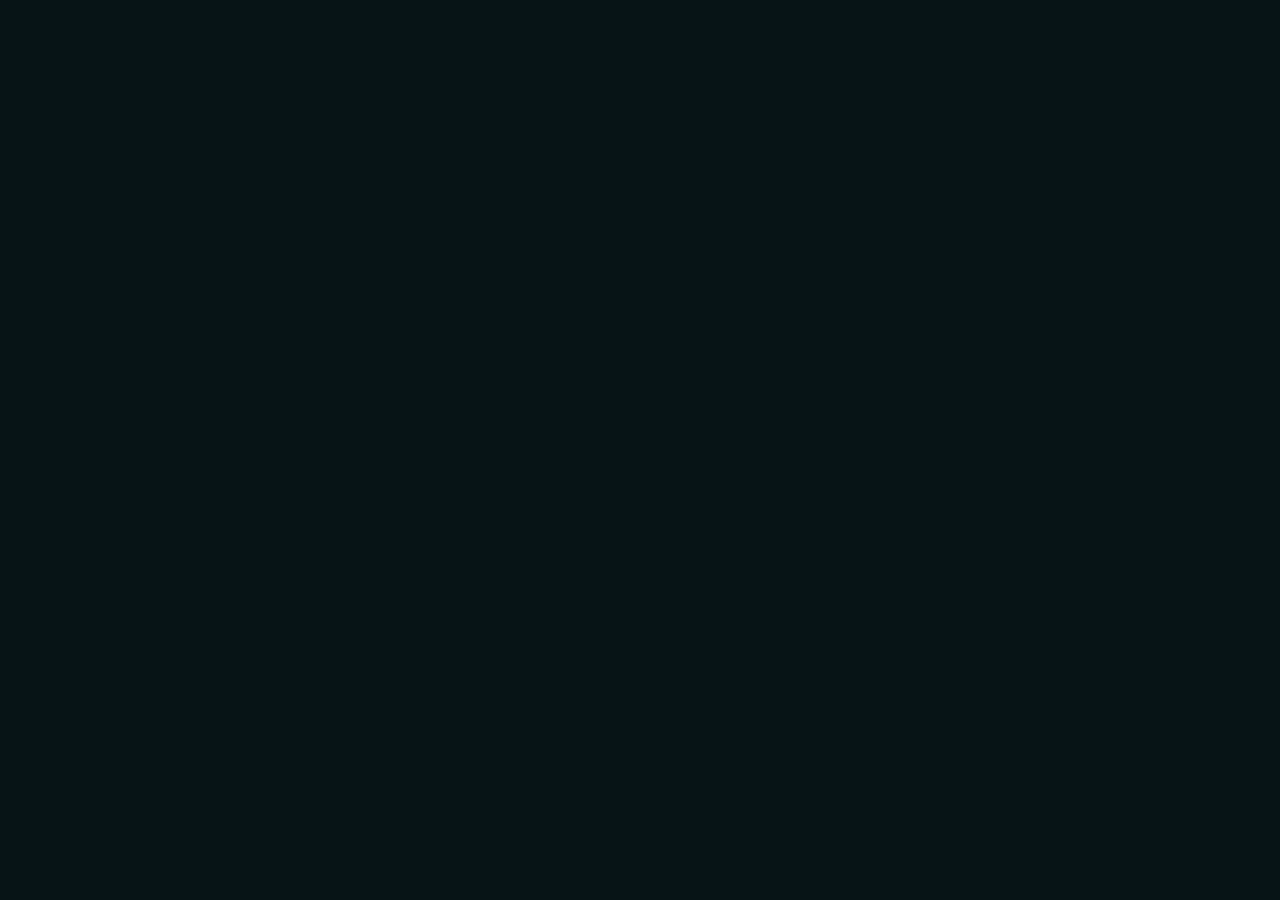
==== ajouter.html @ ba020e1e "Create ajouter.html" ====
<!DOCTYPE html>
<html lang="fr">

<head>
    <meta charset="UTF-8">
    <meta name="viewport" content="width=device-width, initial-scale=1.0">

    <title>Ajouter un voyage</title>

    <link rel="stylesheet" href="style.css">
</head>

<body>

    <main class="page-ajouter">

    </main>

</body>

</html>
---- style.css ----
* {
    box-sizing: border-box;
}

html,
body {
    margin: 0;
    width: 100%;
    height: 100%;
    overflow: hidden;
}

body {
    background: #071416;
}

.accueil {
    position: relative;

    width: 100%;
    max-width: 500px;
    height: 100dvh;

    margin: auto;

    background-image: url("fond.png");
    background-size: 100% auto;
    background-position: center top;
    background-repeat: no-repeat;

    overflow: hidden;
}


/* =========================
   ZONES DE CLIC — TEST
========================= */

.zone-clic {
    position: absolute;

    display: block;

    z-index: 10;

    /* VISIBLES POUR LES TESTS */
    background: rgba(255, 0, 0, .25);
    border: 1px solid red;
}


/* MES VOYAGES — zone du haut */

.zone-voyages {
    left: 25%;
    bottom: 95px;

    width: 50%;
    height: 50px;
}


/* AJOUTER — zone du bas */

.zone-ajouter {
    left: 25%;
    bottom: 30px;

    width: 50%;
    height: 50px;
}
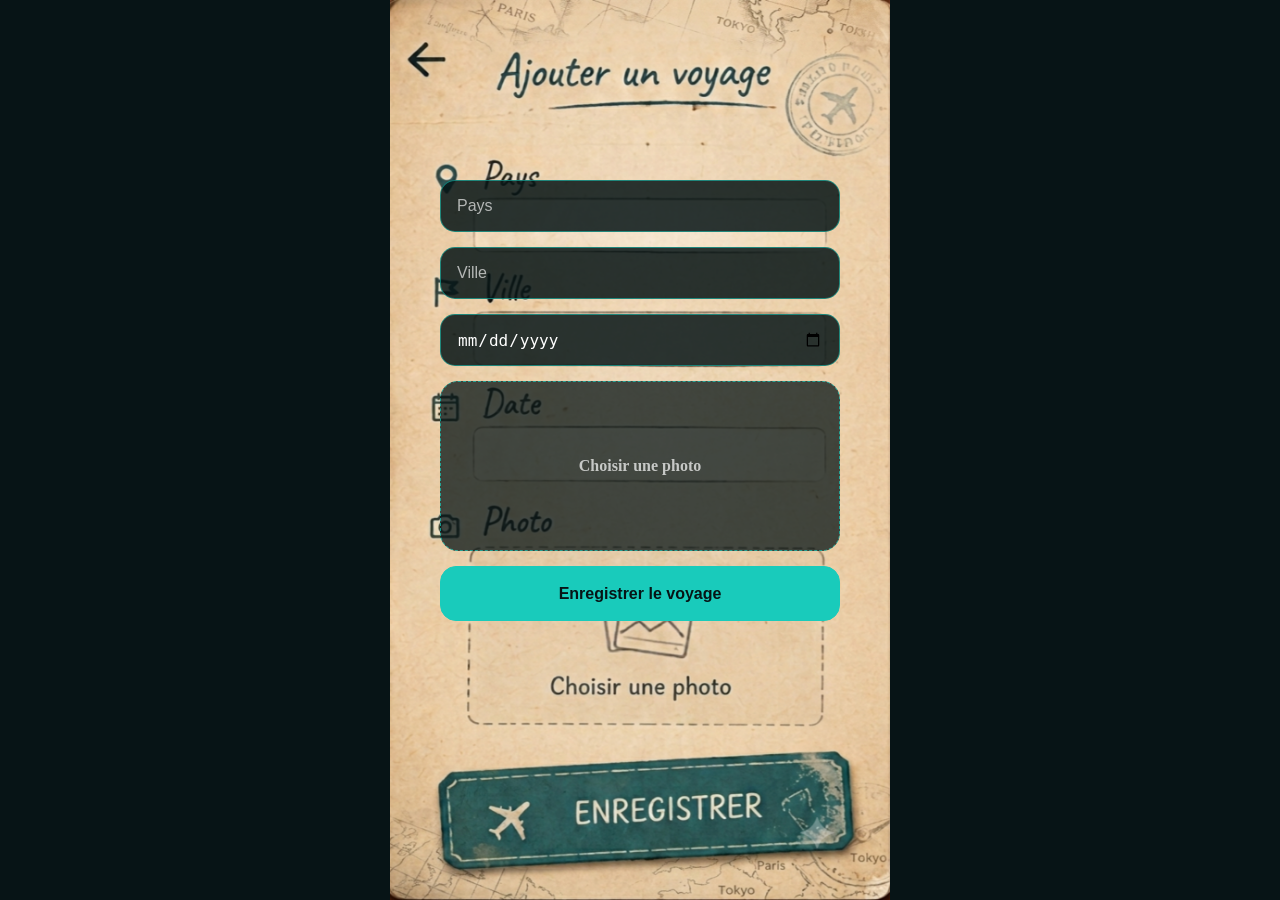
==== commit e3d0fd2c: "Update ajouter.html" ====
--- a/ajouter.html
+++ b/ajouter.html
@@ -14,6 +14,57 @@
 
     <main class="page-ajouter">
 
+        <!-- Zone retour -->
+        <a href="index.html" class="zone-retour zone-retour-ajouter"></a>
+
+        <div class="formulaire-voyage">
+
+            <!-- Pays -->
+            <input
+                type="text"
+                id="pays"
+                placeholder="Pays"
+                autocomplete="country"
+            >
+
+            <!-- Ville -->
+            <input
+                type="text"
+                id="ville"
+                placeholder="Ville"
+                autocomplete="address-level2"
+            >
+
+            <!-- Date -->
+            <input
+                type="date"
+                id="date"
+            >
+
+            <!-- Choisir une photo -->
+            <label class="cadre-photo">
+
+                <span>Choisir une photo</span>
+
+                <input
+                    type="file"
+                    id="photo"
+                    accept="image/*"
+                >
+
+            </label>
+
+            <!-- Enregistrer -->
+            <button
+                type="button"
+                id="enregistrer"
+                class="cadre-enregistrer"
+            >
+                Enregistrer le voyage
+            </button>
+
+        </div>
+
     </main>
 
 </body>
--- a/style.css
+++ b/style.css
@@ -52,8 +52,8 @@
 /* MES VOYAGES — zone du haut */
 
 .zone-voyages {
-    left: 25%;
-    bottom: 95px;
+    left: 20%;
+    bottom: 115px;
 
     width: 50%;
     height: 50px;
@@ -63,9 +63,275 @@
 /* AJOUTER — zone du bas */
 
 .zone-ajouter {
-    left: 25%;
-    bottom: 30px;
-
-    width: 50%;
+    left: 18%;
+    bottom: 35px;
+
+    width: 60%;
     height: 50px;
 }
+
+.page-ajouter {
+    width: 100%;
+    max-width: 500px;
+    height: 100dvh;
+
+    margin: auto;
+
+    background-image: url("fond2.png");
+    background-size: 100% 100%;
+    background-position: center;
+    background-repeat: no-repeat;
+
+    overflow: hidden;
+}
+
+/* =========================
+   PAGE MES VOYAGES
+========================= */
+
+.page-voyages {
+    width: 100%;
+    max-width: 500px;
+    height: 100dvh;
+
+    margin: auto;
+
+    background-image: url("fond3.png");
+    background-size: 100% 100%;
+    background-position: center;
+    background-repeat: no-repeat;
+
+    overflow: hidden;
+}
+
+/* =========================
+   PAGE AJOUTER
+========================= */
+
+.page-ajouter {
+    position: relative;
+
+    width: 100%;
+    max-width: 500px;
+    height: 100dvh;
+
+    margin: auto;
+
+    background-image: url("fond2.png");
+    background-size: 100% 100%;
+    background-position: center;
+    background-repeat: no-repeat;
+
+    overflow: hidden;
+}
+
+
+/* FORMULAIRE */
+
+.formulaire-voyage {
+    position: absolute;
+
+    left: 10%;
+    top: 20%;
+
+    width: 80%;
+
+    display: flex;
+    flex-direction: column;
+
+    gap: 15px;
+}
+
+
+/* 3 CADRES DE SAISIE */
+
+.formulaire-voyage > input {
+    width: 100%;
+    height: 52px;
+
+    padding: 0 16px;
+
+    border: 1px solid rgba(25, 203, 187, .55);
+    border-radius: 15px;
+
+    background: rgba(7, 20, 22, .85);
+
+    color: white;
+
+    font-size: 16px;
+
+    outline: none;
+}
+
+.formulaire-voyage > input::placeholder {
+    color: rgba(255, 255, 255, .65);
+}
+
+
+/* DATE */
+
+.formulaire-voyage input[type="date"] {
+    color: white;
+}
+
+
+/* CADRE PHOTO */
+
+.cadre-photo {
+    display: flex;
+    align-items: center;
+    justify-content: center;
+
+    width: 100%;
+    height: 170px;
+
+    border: 1px dashed rgba(25, 203, 187, .7);
+    border-radius: 18px;
+
+    background: rgba(7, 20, 22, .75);
+
+    color: rgba(255, 255, 255, .7);
+
+    font-size: 16px;
+    font-weight: 600;
+
+    cursor: pointer;
+
+    overflow: hidden;
+}
+
+.cadre-photo input {
+    display: none;
+}
+
+
+/* ENREGISTRER */
+
+.cadre-enregistrer {
+    width: 100%;
+    height: 55px;
+
+    border: 1px solid #19cbbb;
+    border-radius: 16px;
+
+    background: #19cbbb;
+
+    color: #071416;
+
+    font-size: 16px;
+    font-weight: 700;
+
+    cursor: pointer;
+
+    -webkit-tap-highlight-color: transparent;
+}
+
+.cadre-enregistrer:active {
+    transform: scale(.97);
+}
+
+/* =========================
+   PAGE MES VOYAGES
+========================= */
+
+.page-voyages {
+    position: relative;
+
+    width: 100%;
+    max-width: 500px;
+    height: 100dvh;
+
+    margin: auto;
+
+    background-image: url("fond3.png");
+    background-size: 100% 100%;
+    background-position: center;
+    background-repeat: no-repeat;
+
+    overflow: hidden;
+}
+
+
+/* =========================
+   RETOUR
+========================= */
+
+.retour-voyages {
+    position: absolute;
+
+    top: 25px;
+    left: 20px;
+
+    z-index: 20;
+
+    color: white;
+
+    font-size: 42px;
+    line-height: 1;
+
+    text-decoration: none;
+
+    -webkit-tap-highlight-color: transparent;
+}
+
+
+/* =========================
+   GRANDE ZONE SCROLLABLE
+========================= */
+
+.liste-voyages {
+    position: absolute;
+
+    top: 150px;
+    left: 7%;
+
+    width: 86%;
+    height: calc(100dvh - 350px);
+
+    overflow-y: auto;
+    overflow-x: hidden;
+
+    scrollbar-width: none;
+}
+
+.liste-voyages::-webkit-scrollbar {
+    display: none;
+}
+
+
+/* =========================
+   DEUX BOUTONS
+========================= */
+
+.actions-voyages {
+    position: absolute;
+
+    left: 7%;
+    bottom: 55px;
+
+    width: 86%;
+
+    display: flex;
+
+    gap: 12px;
+
+    z-index: 20;
+}
+
+.action-voyage {
+    flex: 1;
+
+    height: 55px;
+
+    border: 1px solid #19cbbb;
+    border-radius: 16px;
+
+    background: rgba(7, 20, 22, .85);
+
+    color: white;
+
+    font-size: 15px;
+    font-weight: 700;
+
+    cursor: pointer;
+}
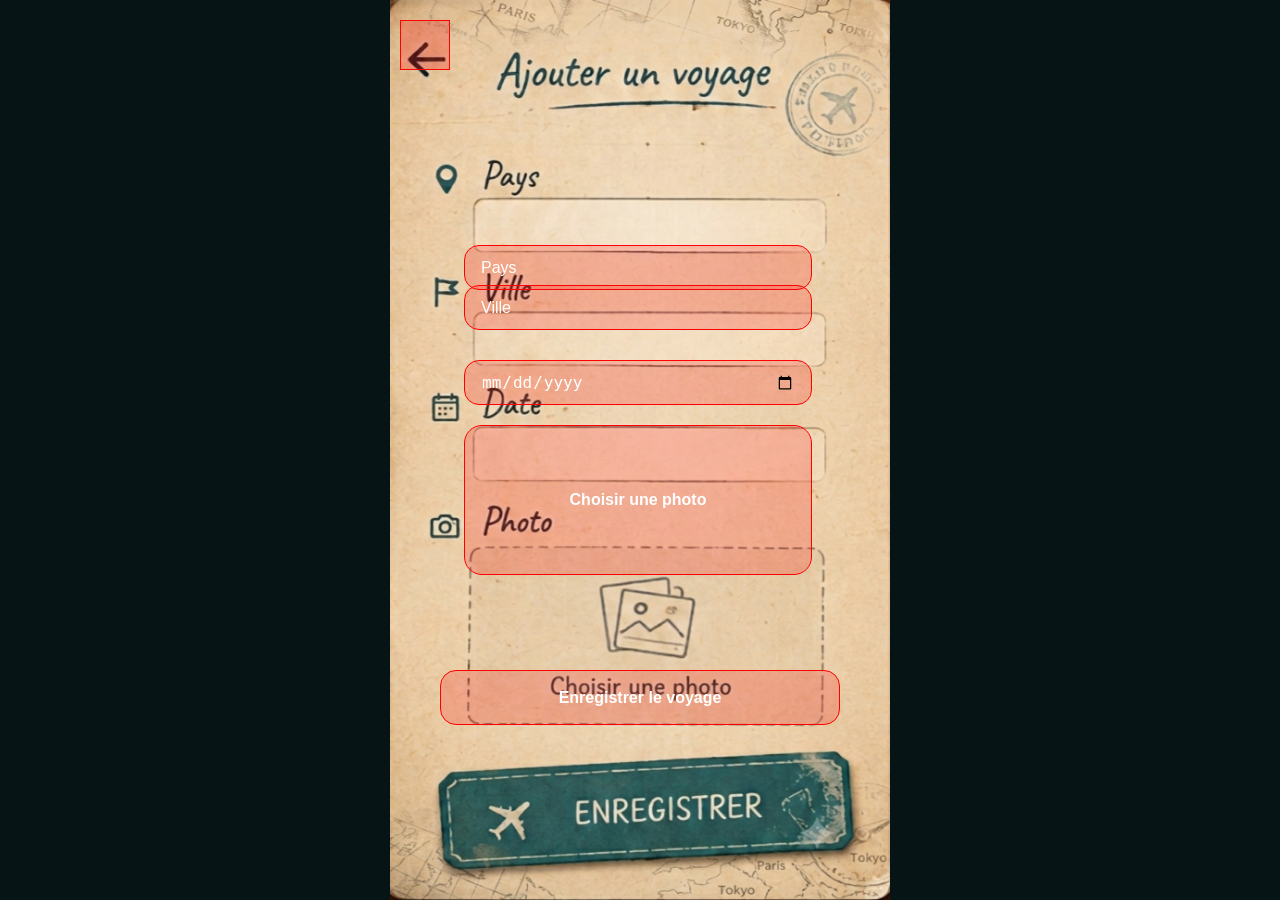
==== commit 1baea1d4: "Update ajouter.html" ====
--- a/ajouter.html
+++ b/ajouter.html
@@ -67,6 +67,8 @@
 
     </main>
 
+<script src="script.js"></script>
+    
 </body>
 
 </html>
--- a/style.css
+++ b/style.css
@@ -1,3 +1,7 @@
+/* =====================================================
+   BASE
+===================================================== */
+
 * {
     box-sizing: border-box;
 }
@@ -12,7 +16,17 @@
 
 body {
     background: #071416;
-}
+    font-family: Arial, sans-serif;
+}
+
+a {
+    -webkit-tap-highlight-color: transparent;
+}
+
+
+/* =====================================================
+   PAGE ACCUEIL
+===================================================== */
 
 .accueil {
     position: relative;
@@ -24,53 +38,61 @@
     margin: auto;
 
     background-image: url("fond.png");
-    background-size: 100% auto;
-    background-position: center top;
+    background-size: 100% 100%;
+    background-position: center;
     background-repeat: no-repeat;
 
     overflow: hidden;
 }
 
 
-/* =========================
-   ZONES DE CLIC — TEST
-========================= */
+/* -----------------------------------------------------
+   ZONES DE CLIC ACCUEIL — TEST
+----------------------------------------------------- */
 
 .zone-clic {
     position: absolute;
 
+    z-index: 20;
+
     display: block;
 
-    z-index: 10;
-
-    /* VISIBLES POUR LES TESTS */
     background: rgba(255, 0, 0, .25);
     border: 1px solid red;
-}
-
-
-/* MES VOYAGES — zone du haut */
+
+    -webkit-tap-highlight-color: transparent;
+}
+
+
+/* Mes voyages */
 
 .zone-voyages {
-    left: 20%;
-    bottom: 115px;
+    left: 22%;
+    bottom: 120px;
 
     width: 50%;
     height: 50px;
 }
 
 
-/* AJOUTER — zone du bas */
+/* Ajouter */
 
 .zone-ajouter {
-    left: 18%;
-    bottom: 35px;
-
-    width: 60%;
+    left: 27%;
+    bottom: 38px;
+
+    width: 50%;
     height: 50px;
 }
 
+
+/* =====================================================
+   PAGE AJOUTER
+===================================================== */
+
 .page-ajouter {
+    position: relative;
+
     width: 100%;
     max-width: 500px;
     height: 100dvh;
@@ -85,11 +107,152 @@
     overflow: hidden;
 }
 
-/* =========================
+
+/* -----------------------------------------------------
+   ZONE RETOUR — TEST
+----------------------------------------------------- */
+
+.zone-retour {
+    position: absolute;
+
+    z-index: 30;
+
+    display: block;
+
+    background: rgba(255, 0, 0, .25);
+    border: 1px solid red;
+
+    -webkit-tap-highlight-color: transparent;
+}
+
+
+/* Retour Ajouter */
+
+.zone-retour-ajouter {
+    top: 20px;
+    left: 10px;
+
+    width: 50px;
+    height: 50px;
+}
+
+
+/* -----------------------------------------------------
+   FORMULAIRE
+----------------------------------------------------- */
+
+.formulaire-voyage {
+    position: absolute;
+
+    left: 10%;
+    top: 25%;
+
+    width: 80%;
+
+    display: flex;
+    flex-direction: column;
+
+    gap: 15px;
+}
+
+
+/* -----------------------------------------------------
+   3 CHAMPS DE SAISIE — TEST
+----------------------------------------------------- */
+
+.formulaire-voyage > input {
+    width: 87%;
+    height: 45px;
+
+    padding: 0 16px;
+
+    border: 1px solid red;
+    border-radius: 15px;
+
+    background: rgba(255, 0, 0, .20);
+
+    color: white;
+
+    font-size: 16px;
+
+    outline: none;
+}
+
+.formulaire-voyage > input::placeholder {
+    color: white;
+}
+
+
+/* Date */
+
+.formulaire-voyage input[type="date"] {
+    color: white;
+}
+
+
+/* -----------------------------------------------------
+   GRANDE ZONE PHOTO — TEST
+----------------------------------------------------- */
+
+.cadre-photo {
+    display: flex;
+    align-items: center;
+    justify-content: center;
+
+    width: 87%;
+    height: 150px;
+
+    border: 1px solid red;
+    border-radius: 18px;
+
+    background: rgba(255, 0, 0, .20);
+
+    color: white;
+
+    font-size: 16px;
+    font-weight: 600;
+
+    cursor: pointer;
+
+    overflow: hidden;
+}
+
+.cadre-photo input {
+    display: none;
+}
+
+
+/* -----------------------------------------------------
+   BOUTON ENREGISTRER — TEST
+----------------------------------------------------- */
+
+.cadre-enregistrer {
+    width: 100%;
+    height: 55px;
+
+    border: 1px solid red;
+    border-radius: 16px;
+
+    background: rgba(255, 0, 0, .20);
+
+    color: white;
+
+    font-size: 16px;
+    font-weight: 700;
+
+    cursor: pointer;
+
+    -webkit-tap-highlight-color: transparent;
+}
+
+
+/* =====================================================
    PAGE MES VOYAGES
-========================= */
+===================================================== */
 
 .page-voyages {
+    position: relative;
+
     width: 100%;
     max-width: 500px;
     height: 100dvh;
@@ -104,194 +267,42 @@
     overflow: hidden;
 }
 
-/* =========================
-   PAGE AJOUTER
-========================= */
-
-.page-ajouter {
-    position: relative;
-
-    width: 100%;
-    max-width: 500px;
-    height: 100dvh;
-
-    margin: auto;
-
-    background-image: url("fond2.png");
-    background-size: 100% 100%;
-    background-position: center;
-    background-repeat: no-repeat;
-
-    overflow: hidden;
-}
-
-
-/* FORMULAIRE */
-
-.formulaire-voyage {
-    position: absolute;
-
-    left: 10%;
-    top: 20%;
-
-    width: 80%;
-
-    display: flex;
-    flex-direction: column;
-
-    gap: 15px;
-}
-
-
-/* 3 CADRES DE SAISIE */
-
-.formulaire-voyage > input {
-    width: 100%;
-    height: 52px;
-
-    padding: 0 16px;
-
-    border: 1px solid rgba(25, 203, 187, .55);
-    border-radius: 15px;
-
-    background: rgba(7, 20, 22, .85);
-
-    color: white;
-
-    font-size: 16px;
-
-    outline: none;
-}
-
-.formulaire-voyage > input::placeholder {
-    color: rgba(255, 255, 255, .65);
-}
-
-
-/* DATE */
-
-.formulaire-voyage input[type="date"] {
-    color: white;
-}
-
-
-/* CADRE PHOTO */
-
-.cadre-photo {
-    display: flex;
-    align-items: center;
-    justify-content: center;
-
-    width: 100%;
-    height: 170px;
-
-    border: 1px dashed rgba(25, 203, 187, .7);
-    border-radius: 18px;
-
-    background: rgba(7, 20, 22, .75);
-
-    color: rgba(255, 255, 255, .7);
-
-    font-size: 16px;
-    font-weight: 600;
-
-    cursor: pointer;
-
-    overflow: hidden;
-}
-
-.cadre-photo input {
-    display: none;
-}
-
-
-/* ENREGISTRER */
-
-.cadre-enregistrer {
-    width: 100%;
-    height: 55px;
-
-    border: 1px solid #19cbbb;
-    border-radius: 16px;
-
-    background: #19cbbb;
-
-    color: #071416;
-
-    font-size: 16px;
-    font-weight: 700;
-
-    cursor: pointer;
-
-    -webkit-tap-highlight-color: transparent;
-}
-
-.cadre-enregistrer:active {
-    transform: scale(.97);
-}
-
-/* =========================
-   PAGE MES VOYAGES
-========================= */
-
-.page-voyages {
-    position: relative;
-
-    width: 100%;
-    max-width: 500px;
-    height: 100dvh;
-
-    margin: auto;
-
-    background-image: url("fond3.png");
-    background-size: 100% 100%;
-    background-position: center;
-    background-repeat: no-repeat;
-
-    overflow: hidden;
-}
-
-
-/* =========================
-   RETOUR
-========================= */
-
-.retour-voyages {
-    position: absolute;
-
-    top: 25px;
-    left: 20px;
-
-    z-index: 20;
-
-    color: white;
-
-    font-size: 42px;
-    line-height: 1;
-
-    text-decoration: none;
-
-    -webkit-tap-highlight-color: transparent;
-}
-
-
-/* =========================
-   GRANDE ZONE SCROLLABLE
-========================= */
+
+/* -----------------------------------------------------
+   ZONE RETOUR — TEST
+----------------------------------------------------- */
+
+.zone-retour-voyages {
+    top: 35px;
+    left: 25px;
+
+    width: 45px;
+    height: 45px;
+}
+
+
+/* -----------------------------------------------------
+   GRANDE ZONE SCROLLABLE — TEST
+----------------------------------------------------- */
 
 .liste-voyages {
     position: absolute;
 
     top: 150px;
-    left: 7%;
+    left: 9%;
 
     width: 86%;
-    height: calc(100dvh - 350px);
+    height: calc(100dvh - 250px);
 
     overflow-y: auto;
     overflow-x: hidden;
 
     scrollbar-width: none;
+
+    background: rgba(255, 0, 0, .20);
+    border: 1px solid red;
+
+    border-radius: 18px;
 }
 
 .liste-voyages::-webkit-scrollbar {
@@ -299,21 +310,21 @@
 }
 
 
-/* =========================
-   DEUX BOUTONS
-========================= */
+/* -----------------------------------------------------
+   DEUX BOUTONS — TEST
+----------------------------------------------------- */
 
 .actions-voyages {
     position: absolute;
 
-    left: 7%;
-    bottom: 55px;
-
-    width: 86%;
+    left: 12%;
+    bottom: 25px;
+
+    width: 75%;
 
     display: flex;
 
-    gap: 12px;
+    gap: 38px;
 
     z-index: 20;
 }
@@ -321,12 +332,12 @@
 .action-voyage {
     flex: 1;
 
-    height: 55px;
-
-    border: 1px solid #19cbbb;
+    height: 45px;
+
+    border: 1px solid red;
     border-radius: 16px;
 
-    background: rgba(7, 20, 22, .85);
+    background: rgba(255, 0, 0, .20);
 
     color: white;
 
@@ -334,4 +345,39 @@
     font-weight: 700;
 
     cursor: pointer;
-}
+
+    -webkit-tap-highlight-color: transparent;
+}
+
+/* =========================
+   POSITION INDIVIDUELLE
+========================= */
+
+.formulaire-voyage > input:nth-of-type(1) {
+    position: relative;
+    top: 20px;
+   left: 24px;
+}
+
+.formulaire-voyage > input:nth-of-type(2) {
+    position: relative;
+    top: 0px;
+   left: 24px;
+}
+
+.formulaire-voyage > input:nth-of-type(3) {
+    position: relative;
+    top: 15px;
+   left: 24px;
+}
+
+.cadre-photo {
+    position: relative;
+    top: 20px;
+   left: 24px;
+}
+
+.cadre-enregistrer {
+    position: relative;
+    top: 100px;
+}
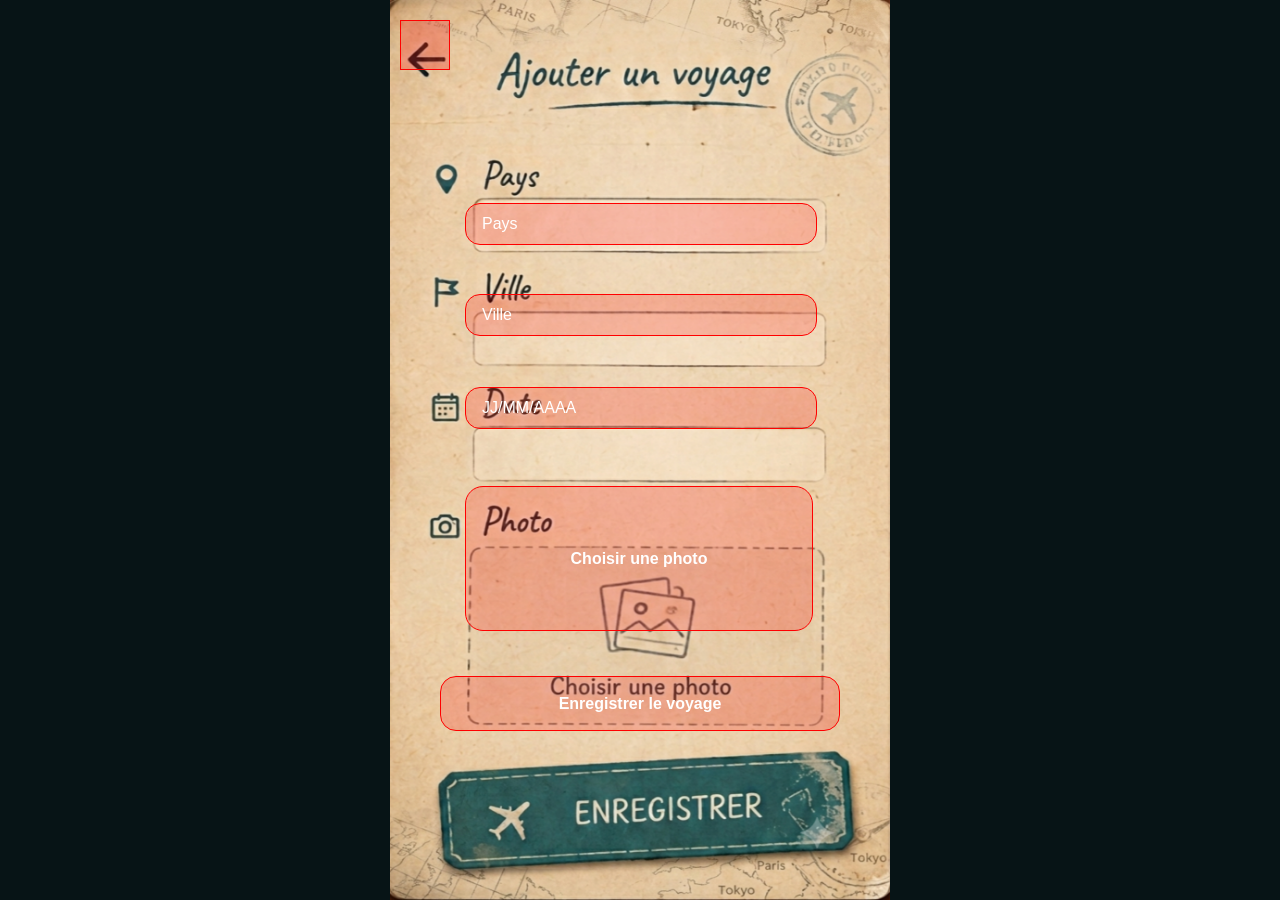
==== commit 016d7f74: "Update ajouter.html" ====
--- a/ajouter.html
+++ b/ajouter.html
@@ -37,9 +37,13 @@
 
             <!-- Date -->
             <input
-                type="date"
-                id="date"
-            >
+    type="text"
+    id="date"
+    inputmode="numeric"
+    maxlength="10"
+    placeholder="JJ/MM/AAAA"
+    autocomplete="off"
+>
 
             <!-- Choisir une photo -->
             <label class="cadre-photo">
--- a/style.css
+++ b/style.css
@@ -161,8 +161,8 @@
 ----------------------------------------------------- */
 
 .formulaire-voyage > input {
-    width: 87%;
-    height: 45px;
+    width: 88%;
+    height: 42px;
 
     padding: 0 16px;
 
@@ -200,7 +200,7 @@
     justify-content: center;
 
     width: 87%;
-    height: 150px;
+    height: 145px;
 
     border: 1px solid red;
     border-radius: 18px;
@@ -273,8 +273,8 @@
 ----------------------------------------------------- */
 
 .zone-retour-voyages {
-    top: 35px;
-    left: 25px;
+    top: 20px;
+    left: 27px;
 
     width: 45px;
     height: 45px;
@@ -317,7 +317,7 @@
 .actions-voyages {
     position: absolute;
 
-    left: 12%;
+    left: 14%;
     bottom: 25px;
 
     width: 75%;
@@ -355,29 +355,82 @@
 
 .formulaire-voyage > input:nth-of-type(1) {
     position: relative;
-    top: 20px;
-   left: 24px;
+    top: -22px;
+   left: 25px;
 }
 
 .formulaire-voyage > input:nth-of-type(2) {
     position: relative;
-    top: 0px;
-   left: 24px;
+    top: 12px;
+   left: 25px;
 }
 
 .formulaire-voyage > input:nth-of-type(3) {
     position: relative;
-    top: 15px;
-   left: 24px;
+    top: 48px;
+   left: 25px;
 }
 
 .cadre-photo {
     position: relative;
-    top: 20px;
-   left: 24px;
+    top: 90px;
+   left: 25px;
 }
 
 .cadre-enregistrer {
     position: relative;
-    top: 100px;
-}
+    top: 120px;
+}
+
+.carte-voyage {
+    position: relative;
+    width: 100%;
+    aspect-ratio: 900 / 560;
+    flex-shrink: 0;
+    overflow: hidden;
+}
+
+.fond-carte-voyage {
+    position: absolute;
+    inset: 0;
+
+    width: 100%;
+    height: 100%;
+
+    display: block;
+
+    z-index: 3;
+
+    pointer-events: none;
+}
+
+/* =========================
+   PHOTO DANS CARTE VOYAGE
+========================= */
+
+.photo-carte-voyage {
+    position: absolute;
+
+    left: 2.5%;
+    top: 8%;
+
+    width: 47%;
+    height: 84%;
+
+    padding: 5px;
+
+    background: rgba(255, 255, 255, .45);
+
+    overflow: hidden;
+
+    z-index: 2;
+}
+
+.photo-carte-voyage img {
+    display: block;
+
+    width: 100%;
+    height: 100%;
+
+    object-fit: cover;
+}
